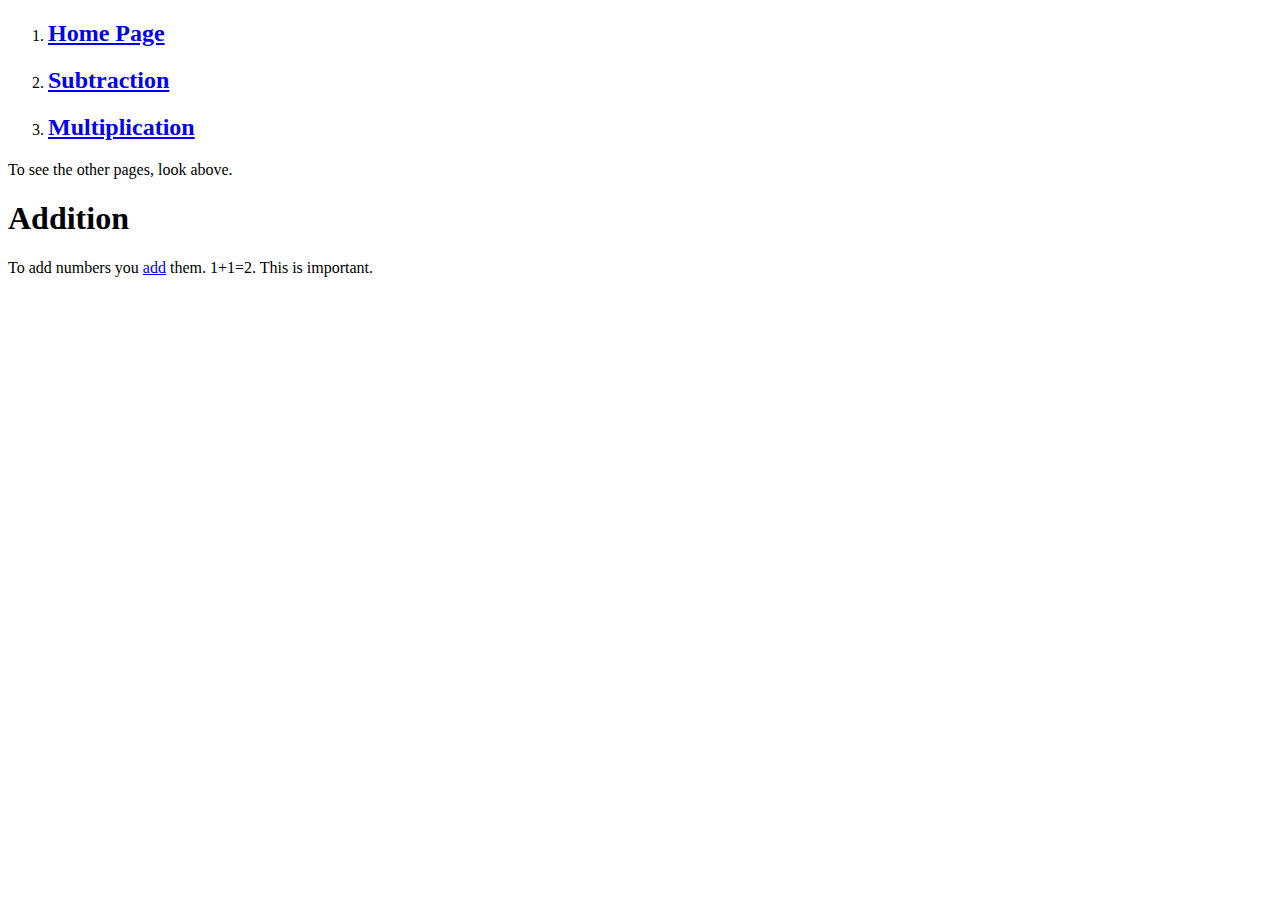
==== addition.html @ 120aa51d "Add files via upload" ====
<!DOCTYPE html>

<html lang="en">

<head>
<title>Addition</title>
</head>

<body>
<nav class="stuff">
<ol>
<li class="stuff"><h2><a href="https://jyang31.github.io/web/site.html" >Home Page</a></h2></li>
<li class="stuff"><h2><a href="https://jyang31.github.io/web/subtraction.html" >Subtraction</a></h2></li>
<li class="stuff"><h2><a href="https://jyang31.github.io/web/multiplication.html" >Multiplication</a></h2></li>
</ol>
</nav>

<p>To see the other pages, look above.</p>
<h1>Addition</h1>
<p>To add numbers you <a href="https://en.wikipedia.org/wiki/Addition">add</a> them. 1+1=2. This is important.</p>
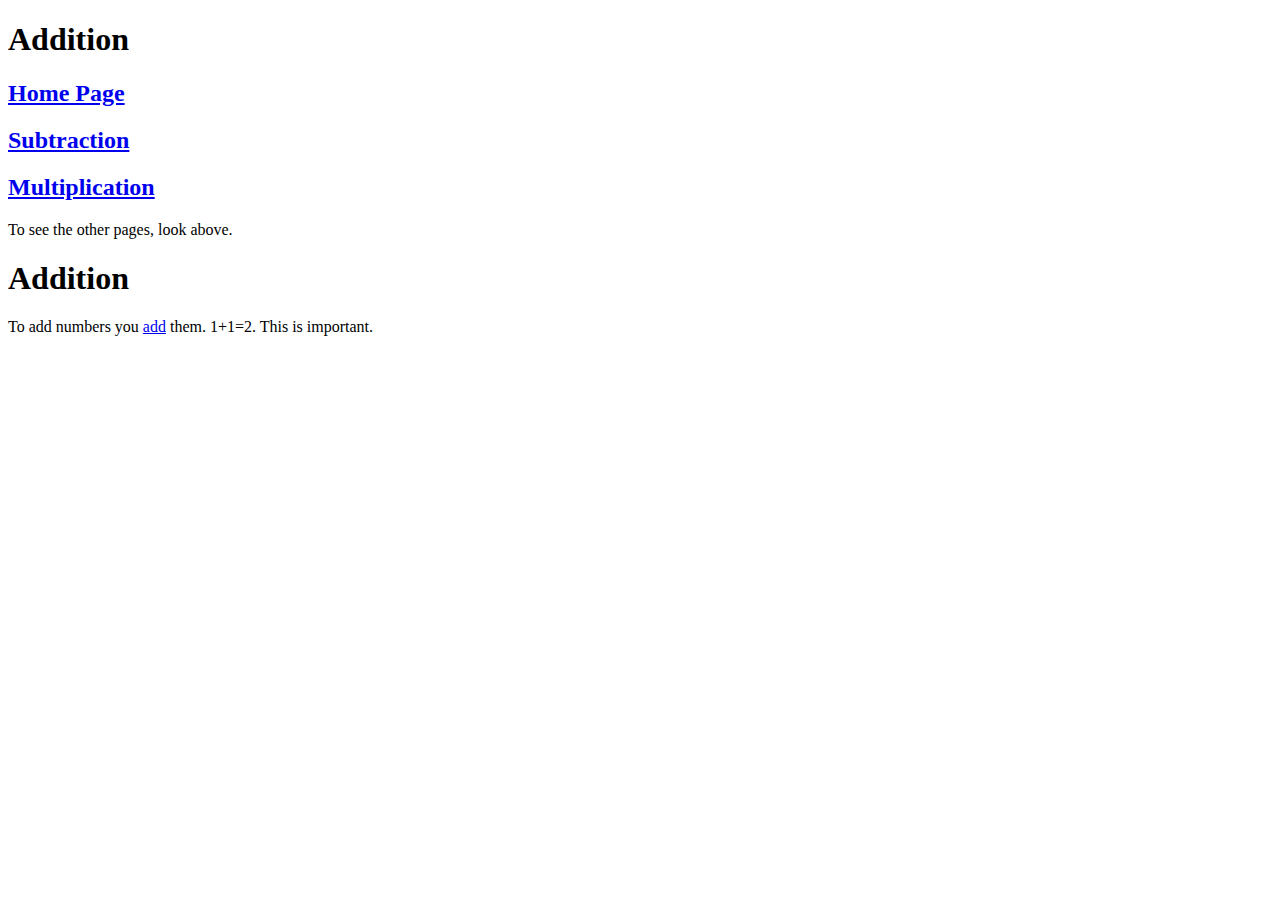
==== commit b19d27ac: "Update addition.html" ====
--- a/addition.html
+++ b/addition.html
@@ -1,20 +1,28 @@
 <!DOCTYPE html>
-
 <html lang="en">
-
-<head>
-<title>Addition</title>
-</head>
-
-<body>
-<nav class="stuff">
-<ol>
-<li class="stuff"><h2><a href="https://jyang31.github.io/web/site.html" >Home Page</a></h2></li>
-<li class="stuff"><h2><a href="https://jyang31.github.io/web/subtraction.html" >Subtraction</a></h2></li>
-<li class="stuff"><h2><a href="https://jyang31.github.io/web/multiplication.html" >Multiplication</a></h2></li>
-</ol>
-</nav>
-
-<p>To see the other pages, look above.</p>
-<h1>Addition</h1>
-<p>To add numbers you <a href="https://en.wikipedia.org/wiki/Addition">add</a> them. 1+1=2. This is important.</p>+  <head>
+    <title>Addition</title>
+    <link rel="stylesheet" href="site.css" />
+  </head>
+  <body>
+    <nav>
+      <h1>Addition</h1>
+      <div class="button">
+        <h2><a href="site.html">Home Page</a></h2>
+      </div>
+      <div class="button">
+        <h2><a href="subtraction.html">Subtraction</a></h2>
+      </div>
+      <div class="button">
+        <h2><a href="multiplication.html">Multiplication</a></h2>
+      </div>
+    </nav>
+    <p>To see the other pages, look above.</p>
+    <h1>Addition</h1>
+    <p>
+      To add numbers you
+      <a href="https://en.wikipedia.org/wiki/Addition">add</a> them. 1+1=2. This
+      is important.
+    </p>
+  </body>
+</html>
--- a/site.css
+++ b/site.css
@@ -0,0 +1,7 @@
+ol { 
+list-style: blue;
+}
+
+stuff {
+  display: block;
+}     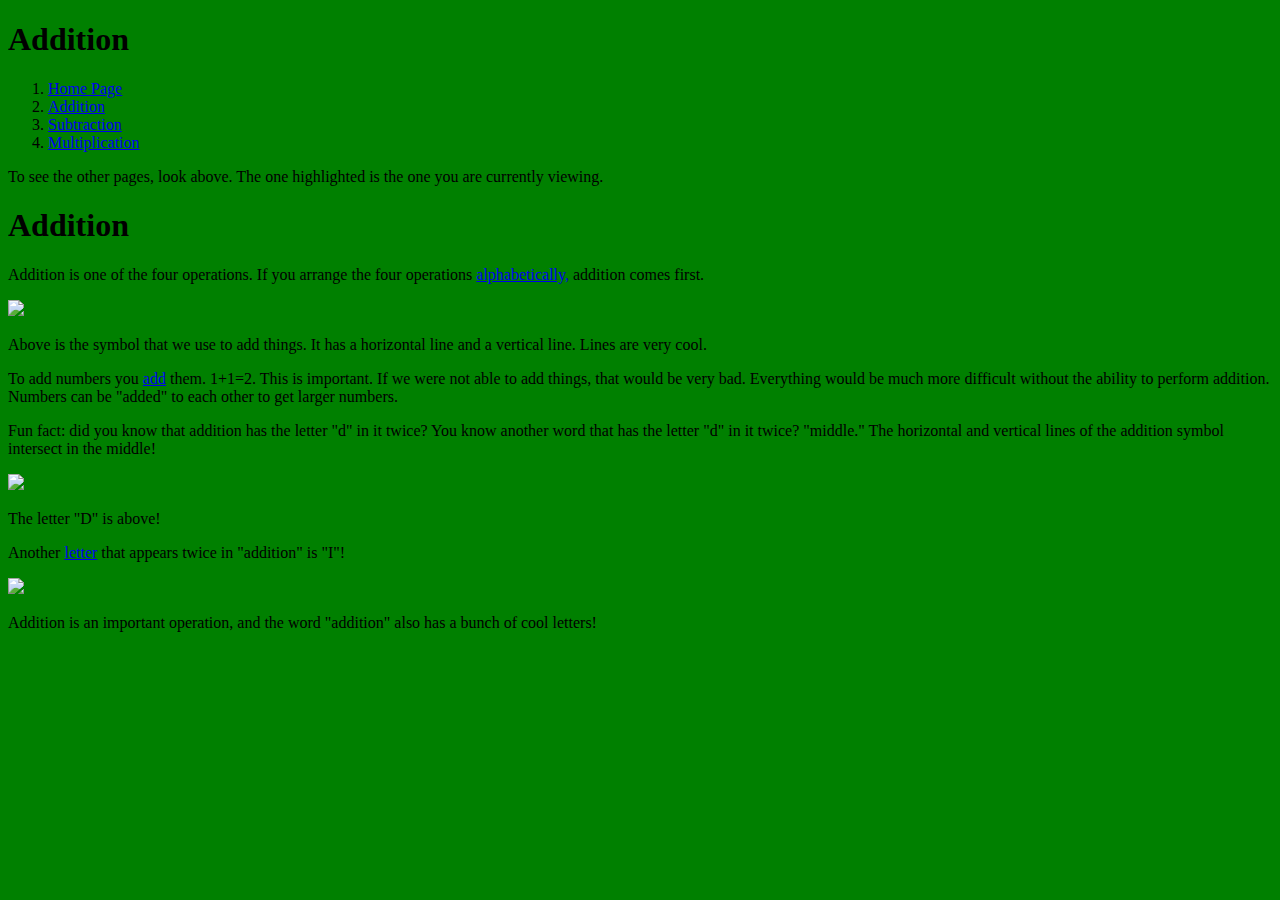
==== commit 428dada9: "Update addition.html" ====
--- a/addition.html
+++ b/addition.html
@@ -7,22 +7,29 @@
   <body>
     <nav>
       <h1>Addition</h1>
-      <div class="button">
-        <h2><a href="site.html">Home Page</a></h2>
-      </div>
-      <div class="button">
-        <h2><a href="subtraction.html">Subtraction</a></h2>
-      </div>
-      <div class="button">
-        <h2><a href="multiplication.html">Multiplication</a></h2>
-      </div>
+     <ol>
+        <li class="stuff"><a href="site.html">Home Page</a></li>
+		<li class="stuff current"><a href="addition.html">Addition</a></li>
+        <li class="stuff"><a href="subtraction.html">Subtraction</a></li>
+        <li class="stuff"><a href="multiplication.html">Multiplication</a></li>
+      </ol>
     </nav>
-    <p>To see the other pages, look above.</p>
+    <p>To see the other pages, look above. The one highlighted is the one you are currently viewing.</p>
     <h1>Addition</h1>
-    <p>
+    <p>Addition is one of the four operations. If you arrange the four operations <a href="https://en.wikipedia.org/wiki/Alphabetical_order"> alphabetically,</a> addition comes first.</p>
+	<img src="addition.png"></img>
+	<p>Above is the symbol that we use to add things. It has a horizontal line and a vertical line. Lines are very cool.</p>
+	<p>
       To add numbers you
       <a href="https://en.wikipedia.org/wiki/Addition">add</a> them. 1+1=2. This
-      is important.
+      is important. If we were not able to add things, that would be very bad.  Everything would be much more difficult without the ability to perform addition.
+	  Numbers can be "added" to each other to get larger numbers. 
     </p>
+	<p> Fun fact: did you know that addition has the letter "d" in it twice? You know another word that has the letter "d" in it twice? "middle." The horizontal and vertical lines of the addition symbol intersect in the middle!</p>
+	<img src="d.png"></img>
+	<p> The letter "D" is above!</p>
+	<p> Another <a href="https://en.wikipedia.org/wiki/Letter_(alphabet)">letter</a> that appears twice in "addition" is "I"!</p>
+	<img src="i.png"></img>
+	<p>Addition is an important operation, and the word "addition" also has a bunch of cool letters!</p>
   </body>
 </html>
--- a/site.css
+++ b/site.css
@@ -1,7 +1,18 @@
-ol { 
-list-style: blue;
+.button {
+  border: 3px solid black;
+  margin-bottom: 10px;
+  cursor: pointer;
 }
 
-stuff {
-  display: block;
-}     +body {
+	background-color: green;
+}
+
+h2 {
+  text-align: center;
+  color: blue;
+}
+
+p {
+	text-color: red;
+}
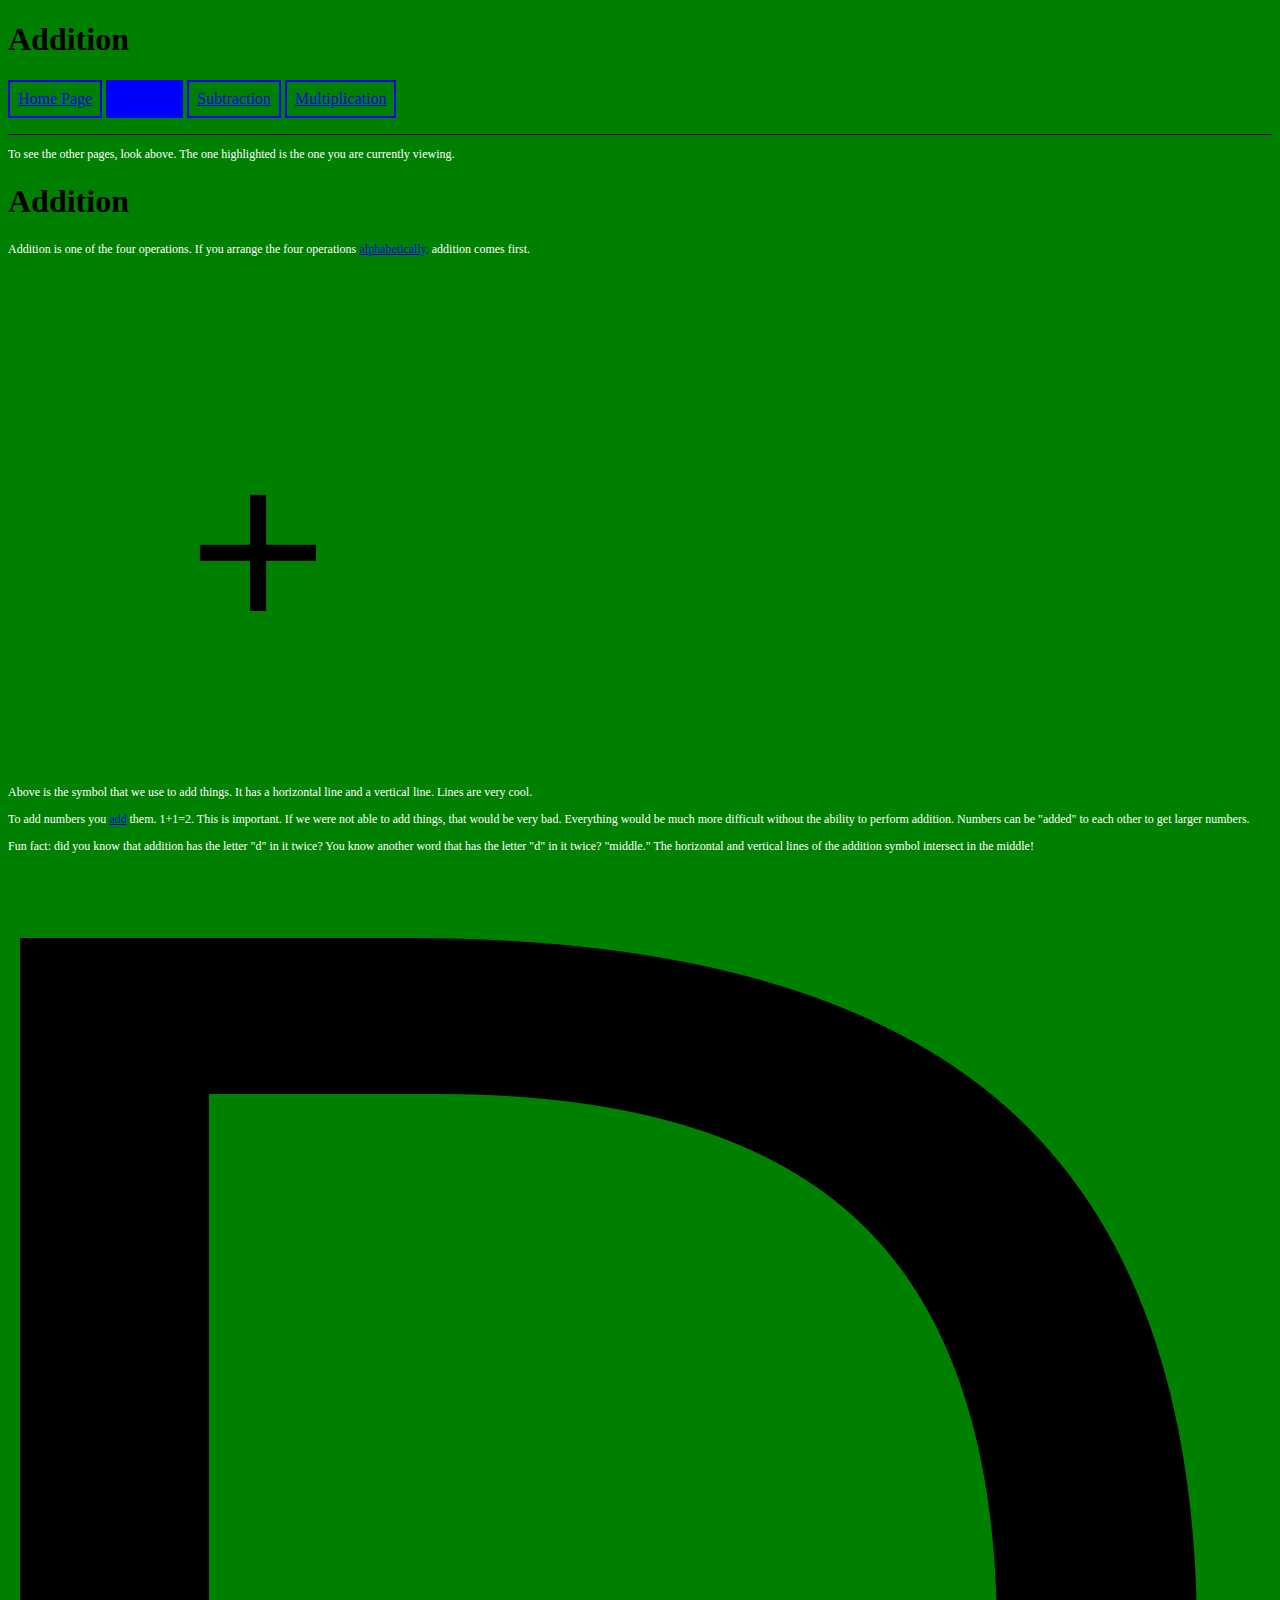
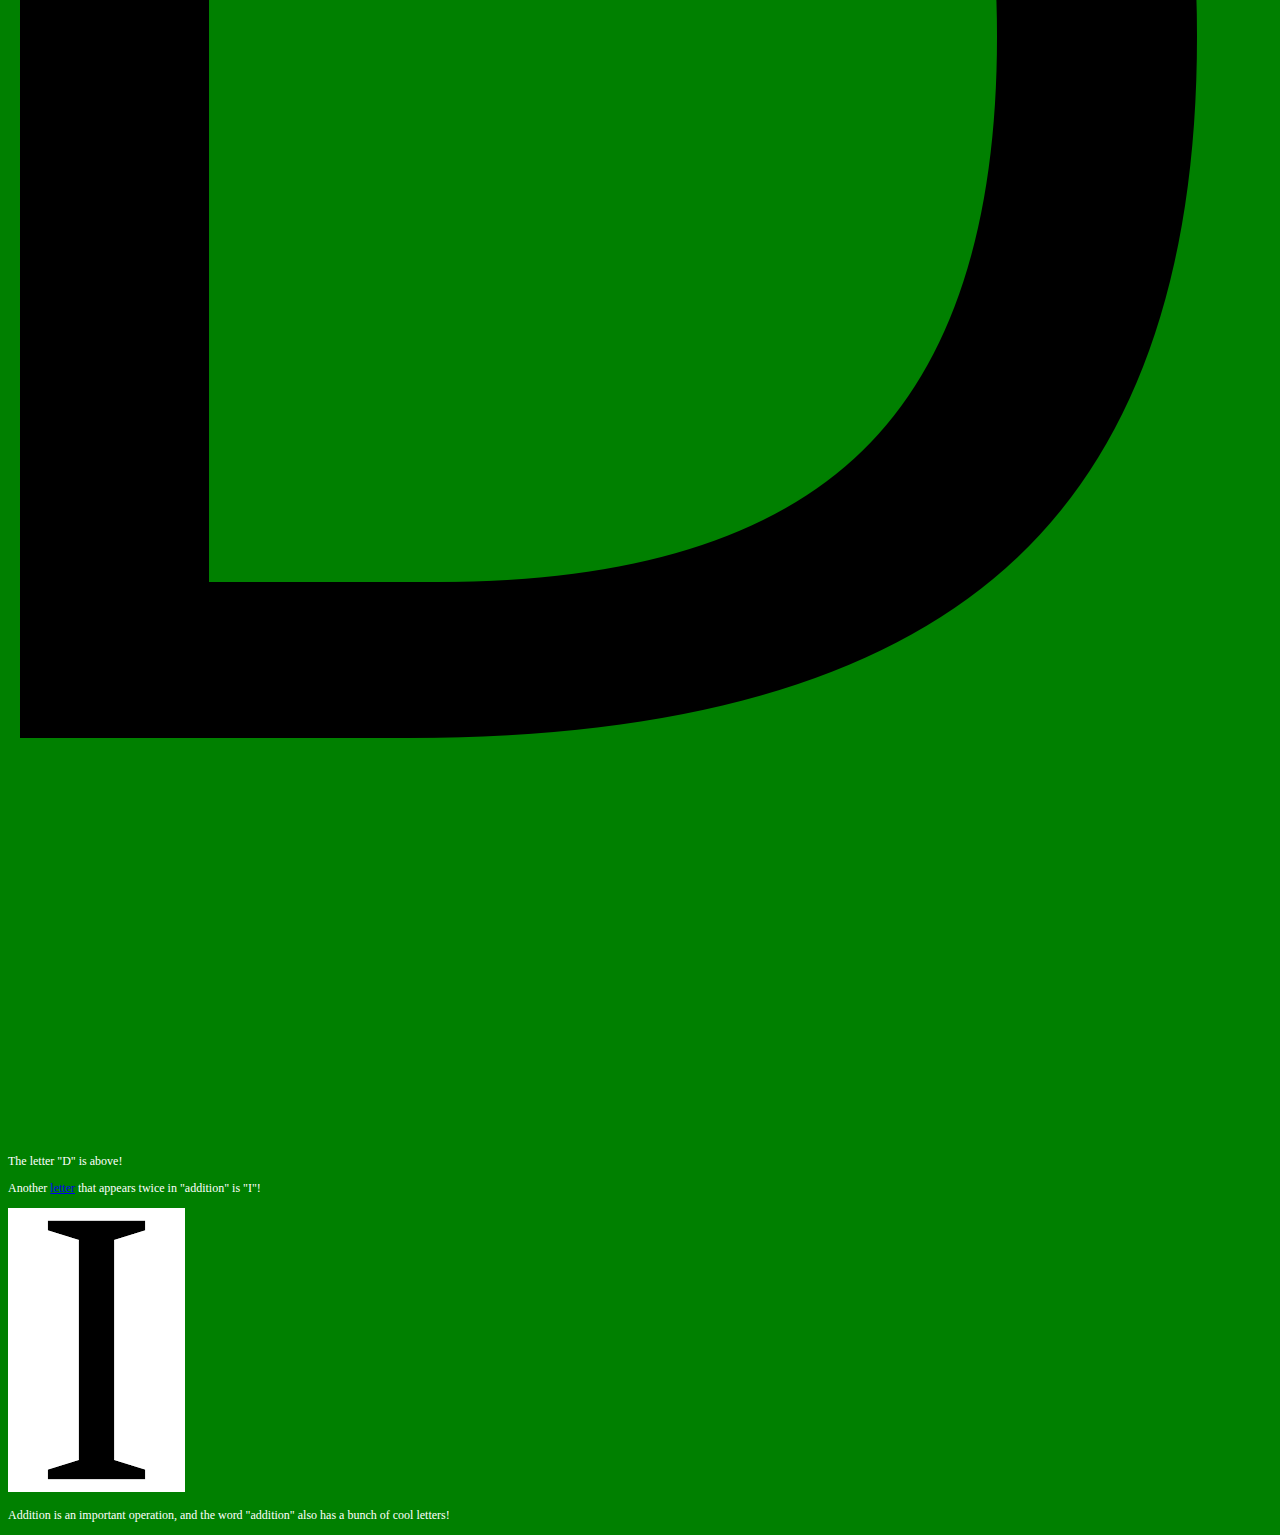
==== commit 4f1747d3: "Update addition.html" ====
--- a/addition.html
+++ b/addition.html
@@ -17,7 +17,7 @@
     <p>To see the other pages, look above. The one highlighted is the one you are currently viewing.</p>
     <h1>Addition</h1>
     <p>Addition is one of the four operations. If you arrange the four operations <a href="https://en.wikipedia.org/wiki/Alphabetical_order"> alphabetically,</a> addition comes first.</p>
-	<img src="addition.png"></img>
+	<img src="addition.png">
 	<p>Above is the symbol that we use to add things. It has a horizontal line and a vertical line. Lines are very cool.</p>
 	<p>
       To add numbers you
@@ -26,10 +26,10 @@
 	  Numbers can be "added" to each other to get larger numbers. 
     </p>
 	<p> Fun fact: did you know that addition has the letter "d" in it twice? You know another word that has the letter "d" in it twice? "middle." The horizontal and vertical lines of the addition symbol intersect in the middle!</p>
-	<img src="d.png"></img>
+	<img src="d.png">
 	<p> The letter "D" is above!</p>
 	<p> Another <a href="https://en.wikipedia.org/wiki/Letter_(alphabet)">letter</a> that appears twice in "addition" is "I"!</p>
-	<img src="i.png"></img>
+	<img src="i.png">
 	<p>Addition is an important operation, and the word "addition" also has a bunch of cool letters!</p>
   </body>
 </html>
--- a/site.css
+++ b/site.css
@@ -1,18 +1,33 @@
-.button {
-  border: 3px solid black;
-  margin-bottom: 10px;
-  cursor: pointer;
+.stuff{
+	display: inline-block;
+}
+
+.current{
+	background-color: blue;
+}
+
+nav{
+	border-bottom: 1px solid black;
+}
+
+
+li {
+	border: 2px solid blue;
+	padding:.5em;
+}
+
+ol{
+	list-style-type: none;
+	padding-left:0;
 }
 
 body {
 	background-color: green;
 }
 
-h2 {
-  text-align: center;
-  color: blue;
-}
 
 p {
-	text-color: red;
+	font-size: 12px;
+	font-family: comfortaa;
+	color: white;
 }
